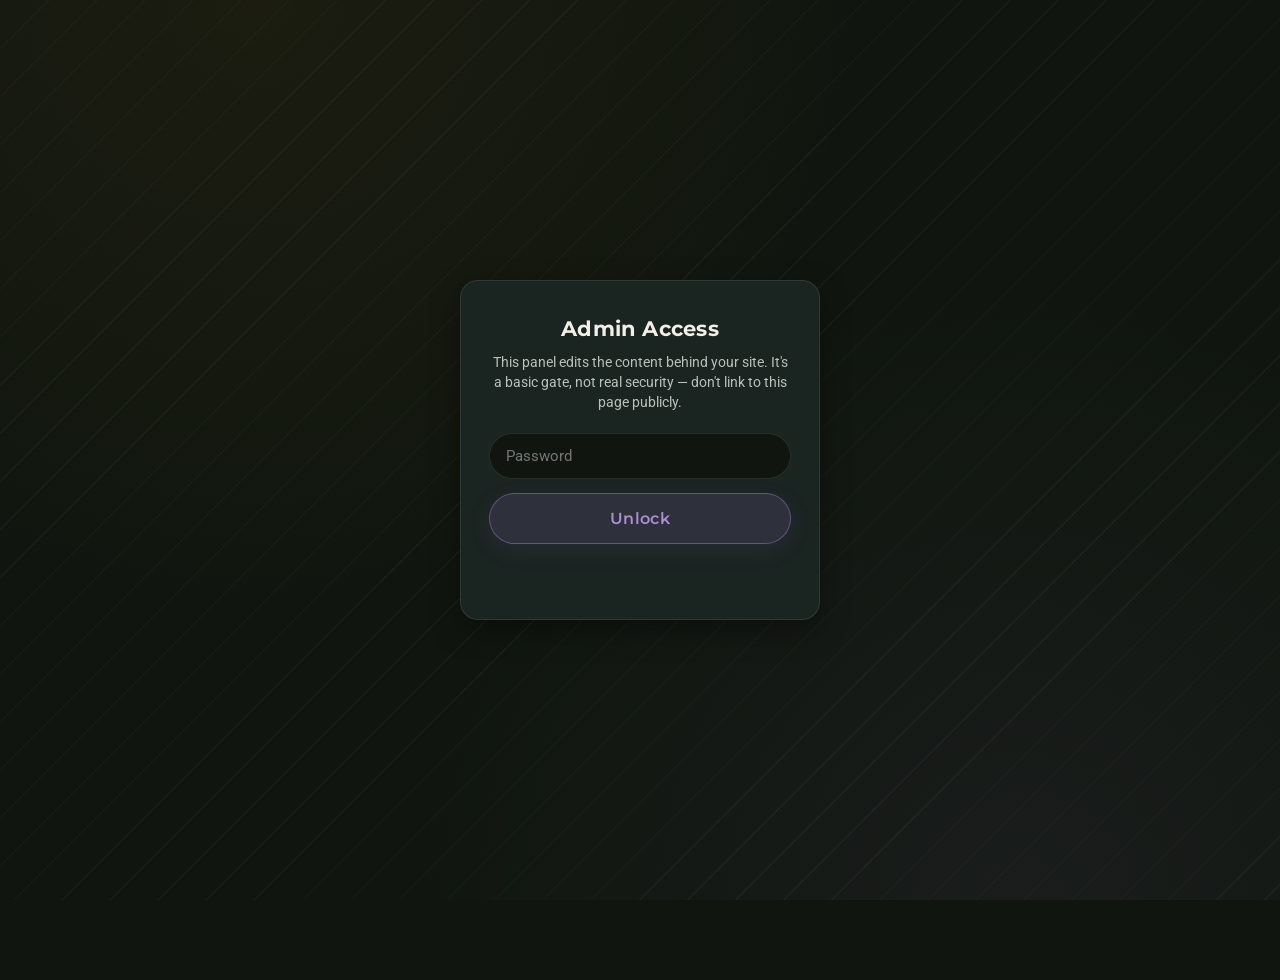
==== admin.html @ 1ac1352c "New site push" ====
<!DOCTYPE html>
<html lang="en">
<head>
  <meta charset="UTF-8">
  <meta name="viewport" content="width=device-width, initial-scale=1.0">
  <meta name="robots" content="noindex, nofollow">
  <title>Admin — ndawg2478</title>

  <link rel="preconnect" href="https://fonts.googleapis.com">
  <link href="https://fonts.googleapis.com/css2?family=Montserrat:wght@600;700;800&family=Roboto:wght@400;500;700&display=swap" rel="stylesheet">

  <link rel="stylesheet" href="styles.css">
  <link rel="stylesheet" href="admin.css">
</head>
<body class="admin-page">

  <!-- Password gate: a light deterrent only, not real security. See admin.js. -->
  <div class="gate-screen" id="gate">
    <div class="gate-card">
      <h1>Admin Access</h1>
      <p>This panel edits the content behind your site. It's a basic gate, not real security — don't link to this page publicly.</p>
      <form id="gate-form">
        <input type="password" id="gate-password" placeholder="Password" autocomplete="off" required>
        <button type="submit" class="btn btn-portfolio">Unlock</button>
        <p class="gate-error" id="gate-error"></p>
      </form>
    </div>
  </div>

  <div id="app" hidden>
    <header class="admin-header">
      <div class="admin-header-inner">
        <div class="admin-title"><svg class="icon-inline" xmlns="http://www.w3.org/2000/svg" viewBox="0 0 24 24" fill="none" stroke="currentColor" stroke-width="2" stroke-linecap="round" stroke-linejoin="round" aria-hidden="true"><path d="M20 13c0 5-3.5 7.5-7.66 8.95a1 1 0 0 1-.67-.01C7.5 20.5 4 18 4 13V6a1 1 0 0 1 1-1c2 0 4.5-1.2 6.24-2.72a1.17 1.17 0 0 1 1.52 0C14.51 3.81 17 5 19 5a1 1 0 0 1 1 1z" /><path d="M6.376 18.91a6 6 0 0 1 11.249.003" /><circle cx="12" cy="11" r="4" /></svg> Site Admin</div>
        <div class="admin-actions">
          <a class="admin-btn admin-btn--ghost" href="index.html" target="_blank" rel="noopener">
            <svg class="icon-inline" xmlns="http://www.w3.org/2000/svg" viewBox="0 0 24 24" fill="none" stroke="currentColor" stroke-width="2" stroke-linecap="round" stroke-linejoin="round" aria-hidden="true"><path d="M15 3h6v6" /><path d="M10 14 21 3" /><path d="M18 13v6a2 2 0 0 1-2 2H5a2 2 0 0 1-2-2V8a2 2 0 0 1 2-2h6" /></svg> Preview site
          </a>
          <button type="button" class="admin-btn" id="reset-draft">
            <svg class="icon-inline" xmlns="http://www.w3.org/2000/svg" viewBox="0 0 24 24" fill="none" stroke="currentColor" stroke-width="2" stroke-linecap="round" stroke-linejoin="round" aria-hidden="true"><path d="M3 12a9 9 0 1 0 9-9 9.75 9.75 0 0 0-6.74 2.74L3 8" /><path d="M3 3v5h5" /></svg> Discard draft
          </button>
          <button type="button" class="admin-btn" id="save-draft">
            <svg class="icon-inline" xmlns="http://www.w3.org/2000/svg" viewBox="0 0 24 24" fill="none" stroke="currentColor" stroke-width="2" stroke-linecap="round" stroke-linejoin="round" aria-hidden="true"><path d="M15.2 3a2 2 0 0 1 1.4.6l3.8 3.8a2 2 0 0 1 .6 1.4V19a2 2 0 0 1-2 2H5a2 2 0 0 1-2-2V5a2 2 0 0 1 2-2z" /><path d="M17 21v-7a1 1 0 0 0-1-1H8a1 1 0 0 0-1 1v7" /><path d="M7 3v4a1 1 0 0 0 1 1h7" /></svg> Save draft
          </button>
          <button type="button" class="admin-btn admin-btn--primary" id="export-json">
            <svg class="icon-inline" xmlns="http://www.w3.org/2000/svg" viewBox="0 0 24 24" fill="none" stroke="currentColor" stroke-width="2" stroke-linecap="round" stroke-linejoin="round" aria-hidden="true"><path d="M12 15V3" /><path d="M21 15v4a2 2 0 0 1-2 2H5a2 2 0 0 1-2-2v-4" /><path d="m7 10 5 5 5-5" /></svg> Export site-data.json
          </button>
        </div>
      </div>
    </header>

    <p class="admin-status" id="admin-status"></p>

    <main class="admin-main">

      <!-- Profile & logos -->
      <section class="admin-card">
        <h2><svg class="icon-inline" xmlns="http://www.w3.org/2000/svg" viewBox="0 0 24 24" fill="none" stroke="currentColor" stroke-width="2" stroke-linecap="round" stroke-linejoin="round" aria-hidden="true"><path d="M16 10h2" /><path d="M16 14h2" /><path d="M6.17 15a3 3 0 0 1 5.66 0" /><circle cx="9" cy="11" r="2" /><rect x="2" y="5" width="20" height="14" rx="2" /></svg> Profile &amp; Logos</h2>
        <p class="hint">Your handle, tagline, and the two images used on the hub page.</p>

        <div class="field-row">
          <label>Handle</label>
          <input type="text" id="profile-handle" placeholder="@yourhandle">
        </div>
        <div class="field-row">
          <label>Tagline</label>
          <input type="text" id="profile-tagline" placeholder="A short line under your handle">
        </div>

        <div class="field-row">
          <label>Banner image</label>
          <div class="logo-row">
            <div class="logo-preview"><img id="banner-preview-img" alt="Banner preview"></div>
            <div class="logo-fields">
              <label class="upload-btn">
                <svg class="icon-inline" xmlns="http://www.w3.org/2000/svg" viewBox="0 0 24 24" fill="none" stroke="currentColor" stroke-width="2" stroke-linecap="round" stroke-linejoin="round" aria-hidden="true"><path d="M12 3v12" /><path d="m17 8-5-5-5 5" /><path d="M21 15v4a2 2 0 0 1-2 2H5a2 2 0 0 1-2-2v-4" /></svg> Upload banner image
                <input type="file" id="banner-upload" accept="image/*">
              </label>
              <input type="text" id="banner-path" placeholder="assets/banner.jpg or upload above">
              <span class="field-spec" id="banner-spec"></span>
              <span class="dim-warning" id="banner-dim-warning"></span>
            </div>
          </div>
        </div>

        <div class="field-row">
          <label>Profile / logo image</label>
          <div class="logo-row">
            <div class="logo-preview"><img id="profile-preview-img" alt="Profile logo preview"></div>
            <div class="logo-fields">
              <label class="upload-btn">
                <svg class="icon-inline" xmlns="http://www.w3.org/2000/svg" viewBox="0 0 24 24" fill="none" stroke="currentColor" stroke-width="2" stroke-linecap="round" stroke-linejoin="round" aria-hidden="true"><path d="M12 3v12" /><path d="m17 8-5-5-5 5" /><path d="M21 15v4a2 2 0 0 1-2 2H5a2 2 0 0 1-2-2v-4" /></svg> Upload logo image
                <input type="file" id="profile-upload" accept="image/*">
              </label>
              <input type="text" id="profile-path" placeholder="assets/profile.png or upload above">
              <span class="field-spec" id="profile-spec"></span>
              <span class="dim-warning" id="profile-dim-warning"></span>
            </div>
          </div>
        </div>
      </section>

      <!-- Social links -->
      <section class="admin-card">
        <h2><svg class="icon-inline" xmlns="http://www.w3.org/2000/svg" viewBox="0 0 24 24" fill="none" stroke="currentColor" stroke-width="2" stroke-linecap="round" stroke-linejoin="round" aria-hidden="true"><circle cx="18" cy="5" r="3" /><circle cx="6" cy="12" r="3" /><circle cx="18" cy="19" r="3" /><line x1="8.59" x2="15.42" y1="13.51" y2="17.49" /><line x1="15.41" x2="8.59" y1="6.51" y2="10.49" /></svg> Social Links</h2>
        <p class="hint">Shown as pill buttons on the hub page, in this order. Twitch, YouTube, TikTok, X, and Instagram already have their official logos bundled in <code>assets/icons/</code>. For any other platform, add the logo file to that folder yourself and reference its path here — logo uploads in this panel are reserved for the banner and profile logo in the Profile &amp; Logos section above.</p>

        <div id="social-links-list"></div>
        <button type="button" class="add-btn" id="add-social-link">
          <svg class="icon-inline" xmlns="http://www.w3.org/2000/svg" viewBox="0 0 24 24" fill="none" stroke="currentColor" stroke-width="2" stroke-linecap="round" stroke-linejoin="round" aria-hidden="true"><path d="M5 12h14" /><path d="M12 5v14" /></svg> Add link
        </button>
      </section>

      <!-- Services -->
      <section class="admin-card">
        <h2><svg class="icon-inline" xmlns="http://www.w3.org/2000/svg" viewBox="0 0 24 24" fill="none" stroke="currentColor" stroke-width="2" stroke-linecap="round" stroke-linejoin="round" aria-hidden="true"><path d="M16 20V4a2 2 0 0 0-2-2h-4a2 2 0 0 0-2 2v16" /><rect width="20" height="14" x="2" y="6" rx="2" /></svg> Portfolio Services</h2>
        <p class="hint">Grouped into categories (e.g. Streamer Services, Corporate Services). Each service can optionally link out to a booking page, form, or example.</p>

        <div id="service-categories-list"></div>
        <button type="button" class="add-btn" id="add-category">
          <svg class="icon-inline" xmlns="http://www.w3.org/2000/svg" viewBox="0 0 24 24" fill="none" stroke="currentColor" stroke-width="2" stroke-linecap="round" stroke-linejoin="round" aria-hidden="true"><path d="M5 12h14" /><path d="M12 5v14" /></svg> Add category
        </button>
      </section>

      <!-- Contact -->
      <section class="admin-card">
        <h2><svg class="icon-inline" xmlns="http://www.w3.org/2000/svg" viewBox="0 0 24 24" fill="none" stroke="currentColor" stroke-width="2" stroke-linecap="round" stroke-linejoin="round" aria-hidden="true"><path d="m22 7-8.991 5.727a2 2 0 0 1-2.009 0L2 7" /><rect x="2" y="4" width="20" height="16" rx="2" /></svg> Contact Button</h2>
        <p class="hint">Powers the "Contact for Production Inquiries" mailto button on the portfolio page.</p>

        <div class="field-row">
          <label>Email address</label>
          <input type="text" id="contact-email" placeholder="hello@yoursite.com">
        </div>
        <div class="field-row">
          <label>Email subject</label>
          <input type="text" id="contact-subject" placeholder="Production Inquiry">
        </div>
      </section>

    </main>

    <p class="admin-footer-note">
      <strong>How publishing works:</strong> this site is static (GitHub Pages), so there's no live database —
      "Save draft" only previews changes in this browser. When you're happy with your edits, click
      "Export site-data.json" and replace <code>/data/site-data.json</code> in your GitHub repo with the
      downloaded file, then commit. GitHub Pages will redeploy automatically within a minute or two.
    </p>
  </div>

  <script src="js/icons.js"></script>
  <script src="admin.js"></script>
</body>
</html>
---- styles.css ----
/* ==========================================================================
   ndawg2478 — Creator Hub & Production Portfolio
   Shared global styles — Pacific Northwest / Forest theme
   ========================================================================== */

:root {
  /* Base surfaces */
  --bg-deep: #10160f;          /* near-black forest floor */
  --bg-forest: #1a2421;        /* muted dark forest green */
  --bg-forest-light: #223028;  /* slightly lighter panel green */
  --charcoal: #2b2f2c;         /* earthy charcoal */
  --topo-line: rgba(255, 255, 255, 0.035);

  /* Accents */
  --accent-sunset: #e0872a;    /* warm sunset orange/gold */
  --accent-sunset-soft: #f2b155;
  --accent-purple: #8a6bb1;    /* muted purple, matches logo collar */
  --accent-purple-soft: #a98fd1;

  /* Text */
  --text-primary: #f3efe6;     /* warm off-white */
  --text-secondary: #b9c2ba;   /* muted sage grey */
  --text-faint: #7c8880;

  /* Utility */
  --border-soft: rgba(243, 239, 230, 0.1);
  --shadow-soft: 0 10px 30px rgba(0, 0, 0, 0.35);
  --radius-pill: 999px;
  --radius-card: 18px;

  --font-heading: 'Montserrat', 'Roboto', -apple-system, sans-serif;
  --font-body: 'Roboto', 'Montserrat', -apple-system, sans-serif;
}

* {
  box-sizing: border-box;
  margin: 0;
  padding: 0;
}

html {
  scroll-behavior: smooth;
}

body {
  font-family: var(--font-body);
  color: var(--text-primary);
  background-color: var(--bg-deep);
  background-image:
    repeating-linear-gradient(
      135deg,
      var(--topo-line) 0px,
      var(--topo-line) 1px,
      transparent 1px,
      transparent 34px
    ),
    radial-gradient(circle at 20% 0%, rgba(224, 135, 42, 0.06), transparent 45%),
    radial-gradient(circle at 80% 100%, rgba(138, 107, 177, 0.08), transparent 45%);
  background-attachment: fixed;
  min-height: 100vh;
  line-height: 1.5;
  -webkit-font-smoothing: antialiased;
}

a {
  color: inherit;
  text-decoration: none;
}

/* Inline icons (see js/icons.js) — sized relative to the surrounding
   text via 1em so they behave like the icon-font glyphs they replaced. */
.icon-inline {
  width: 1em;
  height: 1em;
  display: inline-block;
  vertical-align: -0.15em;
  flex-shrink: 0;
}

img {
  display: block;
  max-width: 100%;
}

h1, h2, h3 {
  font-family: var(--font-heading);
  font-weight: 700;
  letter-spacing: 0.01em;
}

.container {
  width: 100%;
  max-width: 480px;
  margin: 0 auto;
  padding: 0 20px 60px;
}

/* Wider container used on the portfolio page */
.container--wide {
  max-width: 920px;
}

/* ==========================================================================
   Buttons — shared pill component
   ========================================================================== */

.btn {
  display: inline-flex;
  align-items: center;
  justify-content: center;
  gap: 10px;
  width: 100%;
  padding: 15px 22px;
  border-radius: var(--radius-pill);
  border: 1px solid var(--border-soft);
  font-family: var(--font-heading);
  font-weight: 600;
  font-size: 0.98rem;
  letter-spacing: 0.02em;
  cursor: pointer;
  transition: transform 0.18s ease, background-color 0.18s ease, border-color 0.18s ease, box-shadow 0.18s ease;
}

.btn:hover {
  transform: translateY(-2px);
}

.btn:active {
  transform: translateY(0);
}

.btn i,
.btn .icon-inline {
  font-size: 1.05rem;
  width: 20px;
  height: 1.05rem;
  text-align: center;
}

/* Social pill — glassmorphism */
.btn-social {
  background: rgba(34, 48, 40, 0.55);
  backdrop-filter: blur(10px);
  -webkit-backdrop-filter: blur(10px);
  color: var(--text-primary);
}

.btn-social:hover {
  background: rgba(224, 135, 42, 0.16);
  border-color: rgba(224, 135, 42, 0.55);
  box-shadow: 0 6px 22px rgba(224, 135, 42, 0.15);
  color: var(--accent-sunset-soft);
}

/* Purple "bridge" button to portfolio */
.btn-portfolio {
  background: rgba(138, 107, 177, 0.18);
  border: 1px solid rgba(138, 107, 177, 0.6);
  color: var(--accent-purple-soft);
  box-shadow: 0 6px 22px rgba(138, 107, 177, 0.12);
}

.btn-portfolio:hover {
  background: var(--accent-purple);
  border-color: var(--accent-purple);
  color: #14100c;
  box-shadow: 0 10px 28px rgba(138, 107, 177, 0.35);
}

/* Sunset CTA button (contact) */
.btn-sunset {
  background: var(--accent-sunset);
  border: 1px solid var(--accent-sunset);
  color: #1a1206;
  box-shadow: 0 8px 26px rgba(224, 135, 42, 0.3);
}

.btn-sunset:hover {
  background: var(--accent-sunset-soft);
  border-color: var(--accent-sunset-soft);
  box-shadow: 0 10px 30px rgba(224, 135, 42, 0.4);
}

/* ==========================================================================
   Divider
   ========================================================================== */

.divider {
  border: none;
  height: 1px;
  margin: 34px 0 26px;
  background: linear-gradient(
    to right,
    transparent,
    var(--border-soft) 20%,
    var(--border-soft) 80%,
    transparent
  );
}

/* ==========================================================================
   Footer
   ========================================================================== */

.site-footer {
  text-align: center;
  color: var(--text-faint);
  font-size: 0.78rem;
  margin-top: 40px;
  letter-spacing: 0.03em;
}
---- admin.css ----
/* ==========================================================================
   admin.html — Admin portal styles
   ========================================================================== */

body.admin-page {
  padding: 0 0 80px;
}

#gate[hidden],
#app[hidden] {
  display: none !important;
}

/* ---------------- Gate screen ---------------- */

.gate-screen {
  min-height: 100vh;
  display: flex;
  align-items: center;
  justify-content: center;
  padding: 20px;
}

.gate-card {
  width: 100%;
  max-width: 360px;
  background: var(--bg-forest);
  border: 1px solid var(--border-soft);
  border-radius: var(--radius-card);
  padding: 32px 28px;
  box-shadow: var(--shadow-soft);
  text-align: center;
}

.gate-card h1 {
  font-size: 1.3rem;
  margin-bottom: 8px;
}

.gate-card p {
  color: var(--text-secondary);
  font-size: 0.85rem;
  margin-bottom: 20px;
  line-height: 1.5;
}

.gate-card input[type="password"] {
  width: 100%;
  padding: 13px 16px;
  border-radius: var(--radius-pill);
  border: 1px solid var(--border-soft);
  background: var(--bg-deep);
  color: var(--text-primary);
  font-family: var(--font-body);
  font-size: 0.95rem;
  margin-bottom: 14px;
}

.gate-error {
  color: #e05a5a;
  font-size: 0.82rem;
  margin-top: 10px;
  min-height: 1em;
}

/* ---------------- App shell ---------------- */

.admin-header {
  position: sticky;
  top: 0;
  z-index: 50;
  background: rgba(16, 22, 15, 0.92);
  backdrop-filter: blur(10px);
  border-bottom: 1px solid var(--border-soft);
  padding: 16px 20px;
}

.admin-header-inner {
  max-width: 920px;
  margin: 0 auto;
  display: flex;
  flex-wrap: wrap;
  align-items: center;
  gap: 12px;
  justify-content: space-between;
}

.admin-title {
  font-size: 1.05rem;
  color: var(--text-primary);
  display: flex;
  align-items: center;
  gap: 10px;
}

.admin-title .icon-inline {
  color: var(--accent-sunset);
}

.admin-actions {
  display: flex;
  flex-wrap: wrap;
  gap: 10px;
}

.admin-btn {
  display: inline-flex;
  align-items: center;
  gap: 8px;
  padding: 9px 16px;
  border-radius: var(--radius-pill);
  font-family: var(--font-heading);
  font-weight: 600;
  font-size: 0.82rem;
  cursor: pointer;
  border: 1px solid var(--border-soft);
  background: var(--charcoal);
  color: var(--text-primary);
  transition: all 0.18s ease;
}

.admin-btn:hover {
  border-color: var(--accent-sunset);
  color: var(--accent-sunset-soft);
}

.admin-btn--primary {
  background: var(--accent-sunset);
  border-color: var(--accent-sunset);
  color: #1a1206;
}

.admin-btn--primary:hover {
  background: var(--accent-sunset-soft);
  color: #1a1206;
}

.admin-btn--ghost {
  background: transparent;
}

.admin-status {
  max-width: 920px;
  margin: 10px auto 0;
  padding: 0 20px;
  font-size: 0.8rem;
  color: var(--text-faint);
  min-height: 1.2em;
}

.admin-status--saved {
  color: var(--accent-sunset-soft);
}

.admin-main {
  max-width: 920px;
  margin: 0 auto;
  padding: 28px 20px 0;
}

.admin-card {
  background: var(--bg-forest);
  border: 1px solid var(--border-soft);
  border-radius: var(--radius-card);
  padding: 24px;
  margin-bottom: 24px;
}

.admin-card h2 {
  font-size: 1.1rem;
  margin-bottom: 6px;
  display: flex;
  align-items: center;
  gap: 10px;
}

.admin-card h2 .icon-inline {
  color: var(--accent-purple-soft);
  font-size: 1rem;
}

.admin-card > p.hint {
  color: var(--text-faint);
  font-size: 0.82rem;
  margin-bottom: 18px;
}

.field-row {
  margin-bottom: 16px;
}

.field-row label {
  display: block;
  font-size: 0.78rem;
  color: var(--text-secondary);
  text-transform: uppercase;
  letter-spacing: 0.06em;
  margin-bottom: 6px;
}

.field-row input[type="text"],
.field-row input[type="url"],
.field-row textarea,
.field-row select {
  width: 100%;
  padding: 11px 14px;
  border-radius: 10px;
  border: 1px solid var(--border-soft);
  background: var(--bg-deep);
  color: var(--text-primary);
  font-family: var(--font-body);
  font-size: 0.9rem;
}

.field-row textarea {
  min-height: 70px;
  resize: vertical;
}

.field-spec {
  display: block;
  margin-top: 6px;
  font-size: 0.74rem;
  color: var(--text-faint);
  font-style: italic;
}

.logo-row {
  display: flex;
  gap: 18px;
  align-items: flex-start;
  flex-wrap: wrap;
}

.logo-preview {
  width: 96px;
  height: 96px;
  border-radius: 12px;
  border: 1px dashed var(--border-soft);
  background: var(--bg-deep);
  overflow: hidden;
  display: flex;
  align-items: center;
  justify-content: center;
  flex-shrink: 0;
}

.logo-preview img {
  width: 100%;
  height: 100%;
  object-fit: cover;
}

.logo-fields {
  flex: 1;
  min-width: 200px;
}

.upload-btn {
  display: inline-flex;
  align-items: center;
  gap: 8px;
  padding: 9px 16px;
  border-radius: var(--radius-pill);
  background: var(--charcoal);
  border: 1px solid var(--border-soft);
  color: var(--text-primary);
  font-size: 0.82rem;
  font-weight: 600;
  cursor: pointer;
  margin-bottom: 8px;
}

.upload-btn:hover {
  border-color: var(--accent-purple);
  color: var(--accent-purple-soft);
}

.upload-btn input[type="file"] {
  display: none;
}

.dim-warning {
  color: #e0872a;
  font-size: 0.74rem;
  margin-top: 4px;
  display: none;
}

.dim-warning.visible {
  display: block;
}

/* ---------------- Repeatable list rows ---------------- */

.link-row,
.service-row {
  border: 1px solid var(--border-soft);
  border-radius: 12px;
  padding: 16px;
  margin-bottom: 14px;
  background: var(--bg-forest-light);
  position: relative;
}

.link-row-grid {
  display: grid;
  grid-template-columns: 1fr;
  gap: 12px;
}

@media (min-width: 640px) {
  .link-row-grid {
    grid-template-columns: 1fr 2fr 1.2fr auto;
    align-items: end;
  }
}

.remove-btn {
  display: inline-flex;
  align-items: center;
  justify-content: center;
  width: 34px;
  height: 34px;
  border-radius: 50%;
  border: 1px solid var(--border-soft);
  background: var(--charcoal);
  color: #e0872a;
  cursor: pointer;
  flex-shrink: 0;
}

.remove-btn:hover {
  background: rgba(224, 90, 90, 0.15);
  border-color: #e05a5a;
  color: #e05a5a;
}

.add-btn {
  display: inline-flex;
  align-items: center;
  gap: 8px;
  padding: 10px 18px;
  border-radius: var(--radius-pill);
  border: 1px dashed var(--accent-purple);
  background: transparent;
  color: var(--accent-purple-soft);
  font-family: var(--font-heading);
  font-weight: 600;
  font-size: 0.85rem;
  cursor: pointer;
  width: 100%;
  justify-content: center;
}

.add-btn:hover {
  background: rgba(138, 107, 177, 0.1);
}

.category-block {
  border: 1px solid var(--border-soft);
  border-radius: 14px;
  padding: 18px;
  margin-bottom: 20px;
}

.category-head {
  display: flex;
  gap: 12px;
  align-items: flex-end;
  flex-wrap: wrap;
  margin-bottom: 16px;
  padding-bottom: 16px;
  border-bottom: 1px solid var(--border-soft);
}

.category-head .field-row {
  flex: 1;
  min-width: 160px;
  margin-bottom: 0;
}

.category-remove {
  margin-top: 18px;
}

.admin-footer-note {
  max-width: 920px;
  margin: 10px auto 40px;
  padding: 0 20px;
  color: var(--text-faint);
  font-size: 0.78rem;
  line-height: 1.6;
}
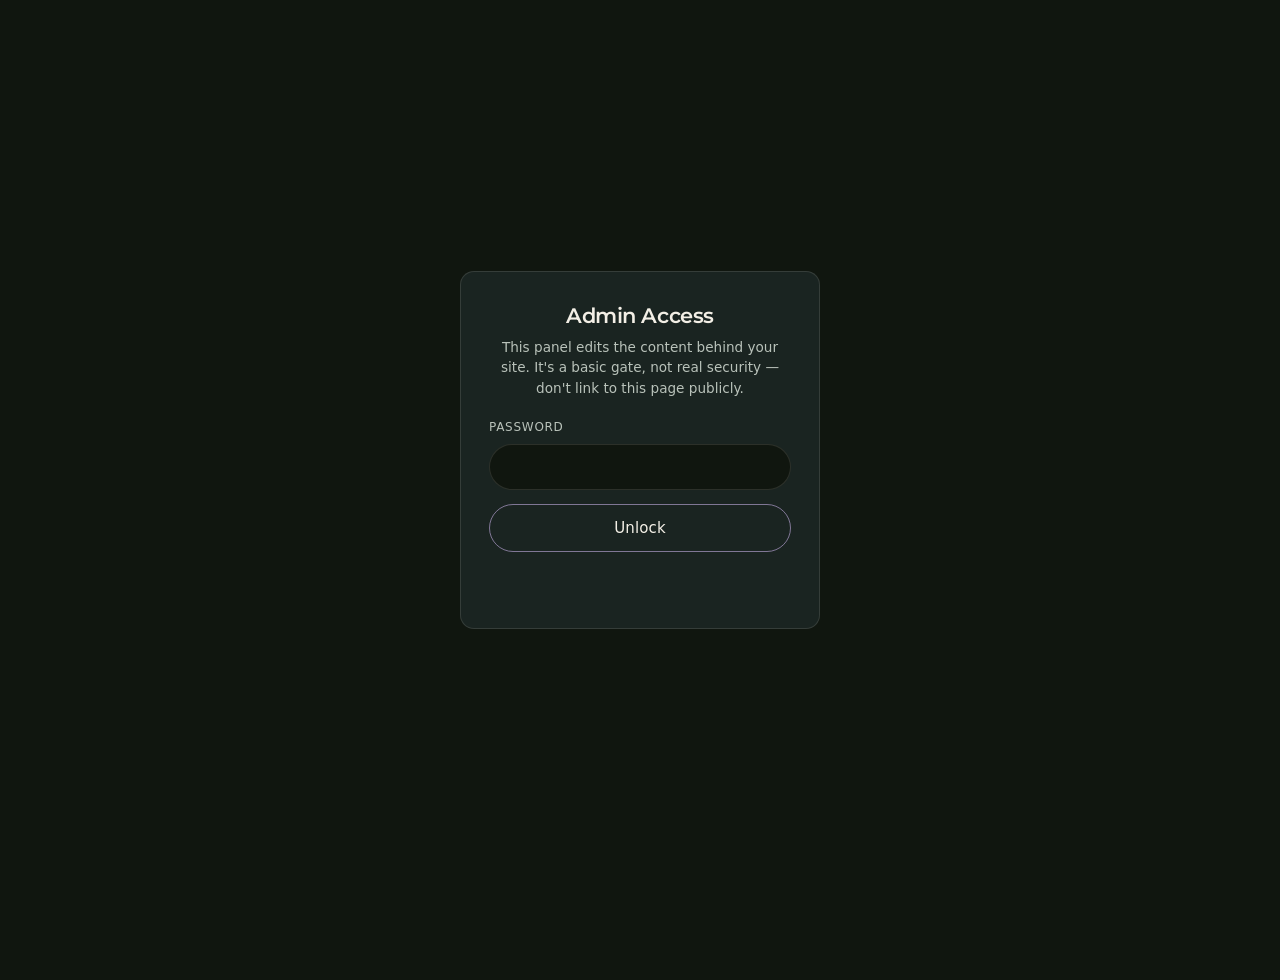
==== commit c991b31e: "Refine the hub and portfolio without changing the copy. Quiet the forest theme, tighten type and con" ====
--- a/admin.html
+++ b/admin.html
@@ -4,10 +4,13 @@
   <meta charset="UTF-8">
   <meta name="viewport" content="width=device-width, initial-scale=1.0">
   <meta name="robots" content="noindex, nofollow">
+  <meta name="theme-color" content="#10160f">
   <title>Admin — ndawg2478</title>
+  <link rel="icon" href="assets/favicon.png" type="image/png" sizes="32x32">
 
   <link rel="preconnect" href="https://fonts.googleapis.com">
-  <link href="https://fonts.googleapis.com/css2?family=Montserrat:wght@600;700;800&family=Roboto:wght@400;500;700&display=swap" rel="stylesheet">
+  <link rel="preconnect" href="https://fonts.gstatic.com" crossorigin>
+  <link href="https://fonts.googleapis.com/css2?family=Montserrat:wght@600&display=swap" rel="stylesheet">
 
   <link rel="stylesheet" href="styles.css">
   <link rel="stylesheet" href="admin.css">
@@ -20,9 +23,10 @@
       <h1>Admin Access</h1>
       <p>This panel edits the content behind your site. It's a basic gate, not real security — don't link to this page publicly.</p>
       <form id="gate-form">
-        <input type="password" id="gate-password" placeholder="Password" autocomplete="off" required>
+        <label class="gate-label" for="gate-password">Password</label>
+        <input type="password" id="gate-password" autocomplete="current-password" required>
         <button type="submit" class="btn btn-portfolio">Unlock</button>
-        <p class="gate-error" id="gate-error"></p>
+        <p class="gate-error" id="gate-error" role="alert"></p>
       </form>
     </div>
   </div>
@@ -48,7 +52,7 @@
       </div>
     </header>
 
-    <p class="admin-status" id="admin-status"></p>
+    <p class="admin-status" id="admin-status" role="status"></p>
 
     <main class="admin-main">
 
@@ -58,16 +62,16 @@
         <p class="hint">Your handle, tagline, and the two images used on the hub page.</p>
 
         <div class="field-row">
-          <label>Handle</label>
-          <input type="text" id="profile-handle" placeholder="@yourhandle">
+          <label for="profile-handle">Handle</label>
+          <input type="text" id="profile-handle" placeholder="@yourhandle" autocomplete="nickname">
         </div>
         <div class="field-row">
-          <label>Tagline</label>
+          <label for="profile-tagline">Tagline</label>
           <input type="text" id="profile-tagline" placeholder="A short line under your handle">
         </div>
 
         <div class="field-row">
-          <label>Banner image</label>
+          <p class="group-label">Banner image</p>
           <div class="logo-row">
             <div class="logo-preview"><img id="banner-preview-img" alt="Banner preview"></div>
             <div class="logo-fields">
@@ -75,6 +79,7 @@
                 <svg class="icon-inline" xmlns="http://www.w3.org/2000/svg" viewBox="0 0 24 24" fill="none" stroke="currentColor" stroke-width="2" stroke-linecap="round" stroke-linejoin="round" aria-hidden="true"><path d="M12 3v12" /><path d="m17 8-5-5-5 5" /><path d="M21 15v4a2 2 0 0 1-2 2H5a2 2 0 0 1-2-2v-4" /></svg> Upload banner image
                 <input type="file" id="banner-upload" accept="image/*">
               </label>
+              <label class="visually-hidden" for="banner-path">Banner image path</label>
               <input type="text" id="banner-path" placeholder="assets/banner.jpg or upload above">
               <span class="field-spec" id="banner-spec"></span>
               <span class="dim-warning" id="banner-dim-warning"></span>
@@ -83,7 +88,7 @@
         </div>
 
         <div class="field-row">
-          <label>Profile / logo image</label>
+          <p class="group-label">Profile / logo image</p>
           <div class="logo-row">
             <div class="logo-preview"><img id="profile-preview-img" alt="Profile logo preview"></div>
             <div class="logo-fields">
@@ -91,7 +96,8 @@
                 <svg class="icon-inline" xmlns="http://www.w3.org/2000/svg" viewBox="0 0 24 24" fill="none" stroke="currentColor" stroke-width="2" stroke-linecap="round" stroke-linejoin="round" aria-hidden="true"><path d="M12 3v12" /><path d="m17 8-5-5-5 5" /><path d="M21 15v4a2 2 0 0 1-2 2H5a2 2 0 0 1-2-2v-4" /></svg> Upload logo image
                 <input type="file" id="profile-upload" accept="image/*">
               </label>
-              <input type="text" id="profile-path" placeholder="assets/profile.png or upload above">
+              <label class="visually-hidden" for="profile-path">Profile image path</label>
+              <input type="text" id="profile-path" placeholder="assets/profile.webp or upload above">
               <span class="field-spec" id="profile-spec"></span>
               <span class="dim-warning" id="profile-dim-warning"></span>
             </div>
@@ -127,11 +133,11 @@
         <p class="hint">Powers the "Contact for Production Inquiries" mailto button on the portfolio page.</p>
 
         <div class="field-row">
-          <label>Email address</label>
-          <input type="text" id="contact-email" placeholder="hello@yoursite.com">
+          <label for="contact-email">Email address</label>
+          <input type="text" id="contact-email" placeholder="hello@yoursite.com" autocomplete="email">
         </div>
         <div class="field-row">
-          <label>Email subject</label>
+          <label for="contact-subject">Email subject</label>
           <input type="text" id="contact-subject" placeholder="Production Inquiry">
         </div>
       </section>
--- a/styles.css
+++ b/styles.css
@@ -1,35 +1,31 @@
 /* ==========================================================================
-   ndawg2478 — Creator Hub & Production Portfolio
-   Shared global styles — Pacific Northwest / Forest theme
+   ndawg2478 — shared styles
+   Dark forest ground, warm sunset accent, quiet purple used only as a line.
    ========================================================================== */
 
 :root {
-  /* Base surfaces */
-  --bg-deep: #10160f;          /* near-black forest floor */
-  --bg-forest: #1a2421;        /* muted dark forest green */
-  --bg-forest-light: #223028;  /* slightly lighter panel green */
-  --charcoal: #2b2f2c;         /* earthy charcoal */
-  --topo-line: rgba(255, 255, 255, 0.035);
-
-  /* Accents */
-  --accent-sunset: #e0872a;    /* warm sunset orange/gold */
+  --bg-deep: #10160f;
+  --bg-forest: #1a2421;
+  --bg-forest-light: #222b26;
+  --charcoal: #2a2f2c;
+
+  --accent-sunset: #e0872a;
   --accent-sunset-soft: #f2b155;
-  --accent-purple: #8a6bb1;    /* muted purple, matches logo collar */
-  --accent-purple-soft: #a98fd1;
-
-  /* Text */
-  --text-primary: #f3efe6;     /* warm off-white */
-  --text-secondary: #b9c2ba;   /* muted sage grey */
-  --text-faint: #7c8880;
-
-  /* Utility */
-  --border-soft: rgba(243, 239, 230, 0.1);
-  --shadow-soft: 0 10px 30px rgba(0, 0, 0, 0.35);
+  --accent-purple: #8a6bb1;
+  --accent-purple-soft: #b7a3d4;
+
+  --text-primary: #f3efe6;
+  --text-secondary: #b9c2ba;
+  --text-faint: #909e96;
+
+  --border-soft: rgba(243, 239, 230, 0.12);
   --radius-pill: 999px;
-  --radius-card: 18px;
-
-  --font-heading: 'Montserrat', 'Roboto', -apple-system, sans-serif;
-  --font-body: 'Roboto', 'Montserrat', -apple-system, sans-serif;
+  --radius-card: 14px;
+
+  --font-heading: "Montserrat", system-ui, sans-serif;
+  --font-body: system-ui, -apple-system, BlinkMacSystemFont, "Segoe UI", Roboto, Helvetica, Arial, sans-serif;
+
+  --focus-ring: 2px solid var(--accent-sunset-soft);
 }
 
 * {
@@ -40,35 +36,67 @@
 
 html {
   scroll-behavior: smooth;
+  color-scheme: dark;
 }
 
 body {
   font-family: var(--font-body);
   color: var(--text-primary);
   background-color: var(--bg-deep);
-  background-image:
-    repeating-linear-gradient(
-      135deg,
-      var(--topo-line) 0px,
-      var(--topo-line) 1px,
-      transparent 1px,
-      transparent 34px
-    ),
-    radial-gradient(circle at 20% 0%, rgba(224, 135, 42, 0.06), transparent 45%),
-    radial-gradient(circle at 80% 100%, rgba(138, 107, 177, 0.08), transparent 45%);
-  background-attachment: fixed;
   min-height: 100vh;
   line-height: 1.5;
   -webkit-font-smoothing: antialiased;
 }
 
+::selection {
+  background: rgba(224, 135, 42, 0.28);
+  color: var(--text-primary);
+}
+
+:focus {
+  outline: none;
+}
+
+:focus-visible {
+  outline: var(--focus-ring);
+  outline-offset: 3px;
+}
+
 a {
   color: inherit;
   text-decoration: none;
 }
 
-/* Inline icons (see js/icons.js) — sized relative to the surrounding
-   text via 1em so they behave like the icon-font glyphs they replaced. */
+.skip-link {
+  position: absolute;
+  left: 16px;
+  top: 12px;
+  transform: translateY(-160%);
+  background: var(--text-primary);
+  color: var(--bg-deep);
+  padding: 8px 14px;
+  border-radius: 8px;
+  font-size: 0.875rem;
+  font-weight: 600;
+  z-index: 10000;
+}
+
+.skip-link:focus {
+  transform: none;
+}
+
+.visually-hidden {
+  position: absolute;
+  width: 1px;
+  height: 1px;
+  padding: 0;
+  margin: -1px;
+  overflow: hidden;
+  clip: rect(0, 0, 0, 0);
+  white-space: nowrap;
+  border: 0;
+}
+
 .icon-inline {
   width: 1em;
   height: 1em;
@@ -84,128 +112,138 @@
 
 h1, h2, h3 {
   font-family: var(--font-heading);
-  font-weight: 700;
-  letter-spacing: 0.01em;
+  font-weight: 600;
+  letter-spacing: -0.02em;
+  line-height: 1.2;
 }
 
 .container {
   width: 100%;
-  max-width: 480px;
+  max-width: 440px;
   margin: 0 auto;
-  padding: 0 20px 60px;
-}
-
-/* Wider container used on the portfolio page */
+  padding: 0 24px 48px;
+}
+
 .container--wide {
-  max-width: 920px;
+  max-width: 860px;
 }
 
 /* ==========================================================================
-   Buttons — shared pill component
+   Buttons
    ========================================================================== */
 
 .btn {
   display: inline-flex;
   align-items: center;
   justify-content: center;
-  gap: 10px;
+  gap: 12px;
   width: 100%;
-  padding: 15px 22px;
+  min-height: 48px;
+  padding: 12px 18px;
   border-radius: var(--radius-pill);
   border: 1px solid var(--border-soft);
-  font-family: var(--font-heading);
-  font-weight: 600;
-  font-size: 0.98rem;
-  letter-spacing: 0.02em;
+  background: transparent;
+  color: var(--text-primary);
+  font-family: var(--font-body);
+  font-weight: 500;
+  font-size: 0.9375rem;
+  letter-spacing: 0.01em;
   cursor: pointer;
-  transition: transform 0.18s ease, background-color 0.18s ease, border-color 0.18s ease, box-shadow 0.18s ease;
-}
-
-.btn:hover {
-  transform: translateY(-2px);
+  transition: background-color 0.16s ease, border-color 0.16s ease, color 0.16s ease;
+}
+
+.btn .icon-inline {
+  width: 18px;
+  height: 18px;
+  font-size: 18px;
 }
 
 .btn:active {
-  transform: translateY(0);
-}
-
-.btn i,
-.btn .icon-inline {
-  font-size: 1.05rem;
-  width: 20px;
-  height: 1.05rem;
-  text-align: center;
-}
-
-/* Social pill — glassmorphism */
+  opacity: 0.86;
+}
+
 .btn-social {
-  background: rgba(34, 48, 40, 0.55);
-  backdrop-filter: blur(10px);
-  -webkit-backdrop-filter: blur(10px);
-  color: var(--text-primary);
-}
-
-.btn-social:hover {
-  background: rgba(224, 135, 42, 0.16);
-  border-color: rgba(224, 135, 42, 0.55);
-  box-shadow: 0 6px 22px rgba(224, 135, 42, 0.15);
-  color: var(--accent-sunset-soft);
-}
-
-/* Purple "bridge" button to portfolio */
+  background: var(--bg-forest);
+}
+
 .btn-portfolio {
-  background: rgba(138, 107, 177, 0.18);
-  border: 1px solid rgba(138, 107, 177, 0.6);
-  color: var(--accent-purple-soft);
-  box-shadow: 0 6px 22px rgba(138, 107, 177, 0.12);
-}
-
-.btn-portfolio:hover {
-  background: var(--accent-purple);
-  border-color: var(--accent-purple);
-  color: #14100c;
-  box-shadow: 0 10px 28px rgba(138, 107, 177, 0.35);
-}
-
-/* Sunset CTA button (contact) */
+  background: transparent;
+  border-color: rgba(183, 163, 212, 0.65);
+}
+
 .btn-sunset {
   background: var(--accent-sunset);
-  border: 1px solid var(--accent-sunset);
+  border-color: var(--accent-sunset);
   color: #1a1206;
-  box-shadow: 0 8px 26px rgba(224, 135, 42, 0.3);
-}
-
-.btn-sunset:hover {
-  background: var(--accent-sunset-soft);
-  border-color: var(--accent-sunset-soft);
-  box-shadow: 0 10px 30px rgba(224, 135, 42, 0.4);
+  font-weight: 600;
+}
+
+@media (hover: hover) {
+  .btn-social:hover {
+    background: var(--bg-forest-light);
+    border-color: rgba(243, 239, 230, 0.22);
+  }
+
+  .btn-portfolio:hover {
+    background: rgba(138, 107, 177, 0.14);
+    border-color: var(--accent-purple-soft);
+  }
+
+  .btn-sunset:hover {
+    background: var(--accent-sunset-soft);
+    border-color: var(--accent-sunset-soft);
+    color: #1a1206;
+  }
 }
 
 /* ==========================================================================
-   Divider
+   Divider, footer, draft preview
    ========================================================================== */
 
 .divider {
-  border: none;
+  border: 0;
+  width: 40px;
   height: 1px;
-  margin: 34px 0 26px;
-  background: linear-gradient(
-    to right,
-    transparent,
-    var(--border-soft) 20%,
-    var(--border-soft) 80%,
-    transparent
-  );
-}
-
-/* ==========================================================================
-   Footer
-   ========================================================================== */
+  margin: 36px auto 28px;
+  background: rgba(243, 239, 230, 0.2);
+}
 
 .site-footer {
   text-align: center;
   color: var(--text-faint);
-  font-size: 0.78rem;
-  margin-top: 40px;
-  letter-spacing: 0.03em;
-}
+  font-size: 0.75rem;
+  letter-spacing: 0.04em;
+  padding: 0 24px 28px;
+}
+
+.draft-banner {
+  position: fixed;
+  bottom: 0;
+  left: 0;
+  right: 0;
+  background: var(--bg-forest-light);
+  color: var(--text-primary);
+  border-top: 1px solid var(--border-soft);
+  font-size: 0.75rem;
+  font-weight: 500;
+  text-align: center;
+  padding: 10px 16px;
+  z-index: 9999;
+}
+
+body.has-draft-banner {
+  padding-bottom: 46px;
+}
+
+@media (prefers-reduced-motion: reduce) {
+  html {
+    scroll-behavior: auto;
+  }
+
+  *,
+  *::before,
+  *::after {
+    transition: none !important;
+    animation: none !important;
+  }
+}
--- a/admin.css
+++ b/admin.css
@@ -28,7 +28,6 @@
   border: 1px solid var(--border-soft);
   border-radius: var(--radius-card);
   padding: 32px 28px;
-  box-shadow: var(--shadow-soft);
   text-align: center;
 }
 
@@ -42,6 +41,16 @@
   font-size: 0.85rem;
   margin-bottom: 20px;
   line-height: 1.5;
+}
+
+.gate-label {
+  display: block;
+  text-align: left;
+  font-size: 0.75rem;
+  color: var(--text-secondary);
+  letter-spacing: 0.06em;
+  text-transform: uppercase;
+  margin-bottom: 8px;
 }
 
 .gate-card input[type="password"] {
@@ -109,14 +118,14 @@
   gap: 8px;
   padding: 9px 16px;
   border-radius: var(--radius-pill);
-  font-family: var(--font-heading);
+  font-family: var(--font-body);
   font-weight: 600;
   font-size: 0.82rem;
   cursor: pointer;
   border: 1px solid var(--border-soft);
   background: var(--charcoal);
   color: var(--text-primary);
-  transition: all 0.18s ease;
+  transition: border-color 0.16s ease, color 0.16s ease, background-color 0.16s ease;
 }
 
 .admin-btn:hover {
@@ -189,13 +198,23 @@
   margin-bottom: 16px;
 }
 
-.field-row label {
+.field-row label,
+.group-label {
   display: block;
-  font-size: 0.78rem;
+  font-size: 0.75rem;
+  font-weight: 500;
   color: var(--text-secondary);
   text-transform: uppercase;
   letter-spacing: 0.06em;
   margin-bottom: 6px;
+}
+
+.field-row--flush {
+  margin-bottom: 0;
+}
+
+.field-row--narrow {
+  max-width: 160px;
 }
 
 .field-row input[type="text"],
@@ -320,8 +339,8 @@
   display: inline-flex;
   align-items: center;
   justify-content: center;
-  width: 34px;
-  height: 34px;
+  width: 40px;
+  height: 40px;
   border-radius: 50%;
   border: 1px solid var(--border-soft);
   background: var(--charcoal);
